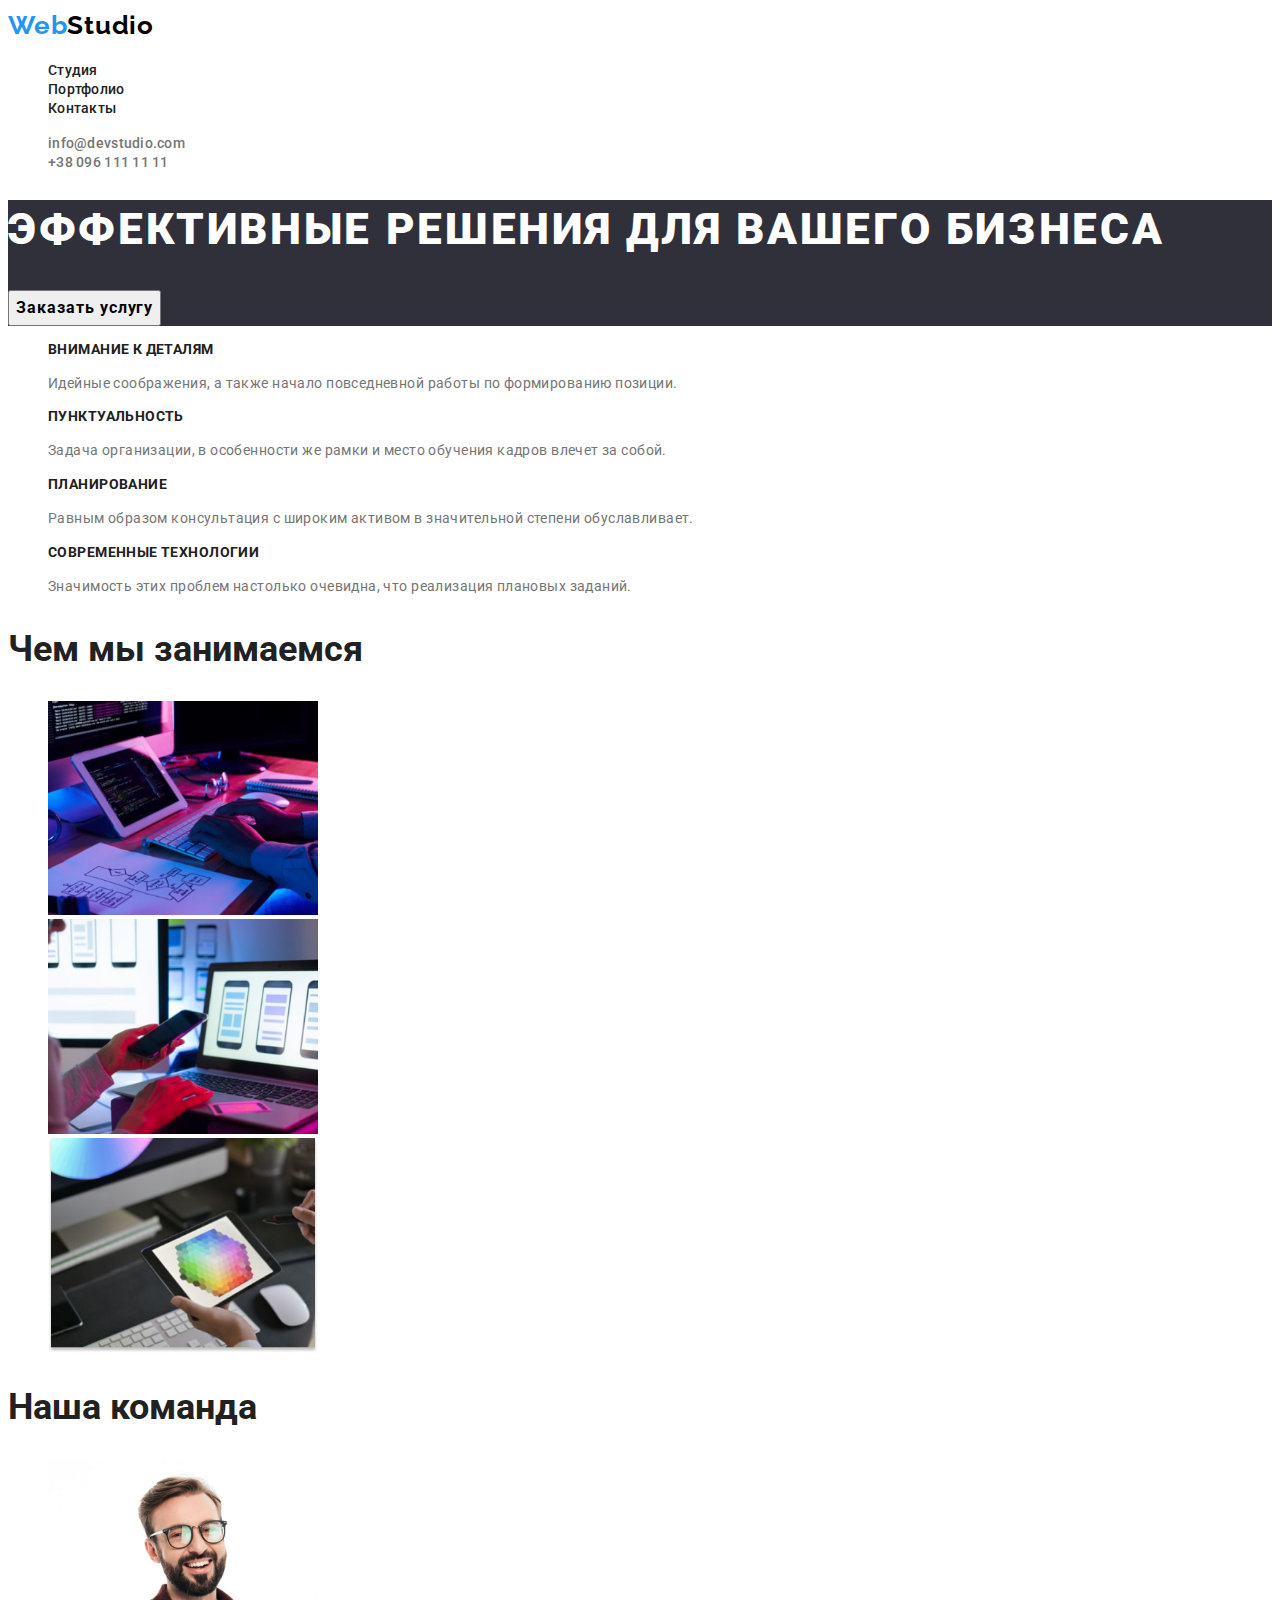
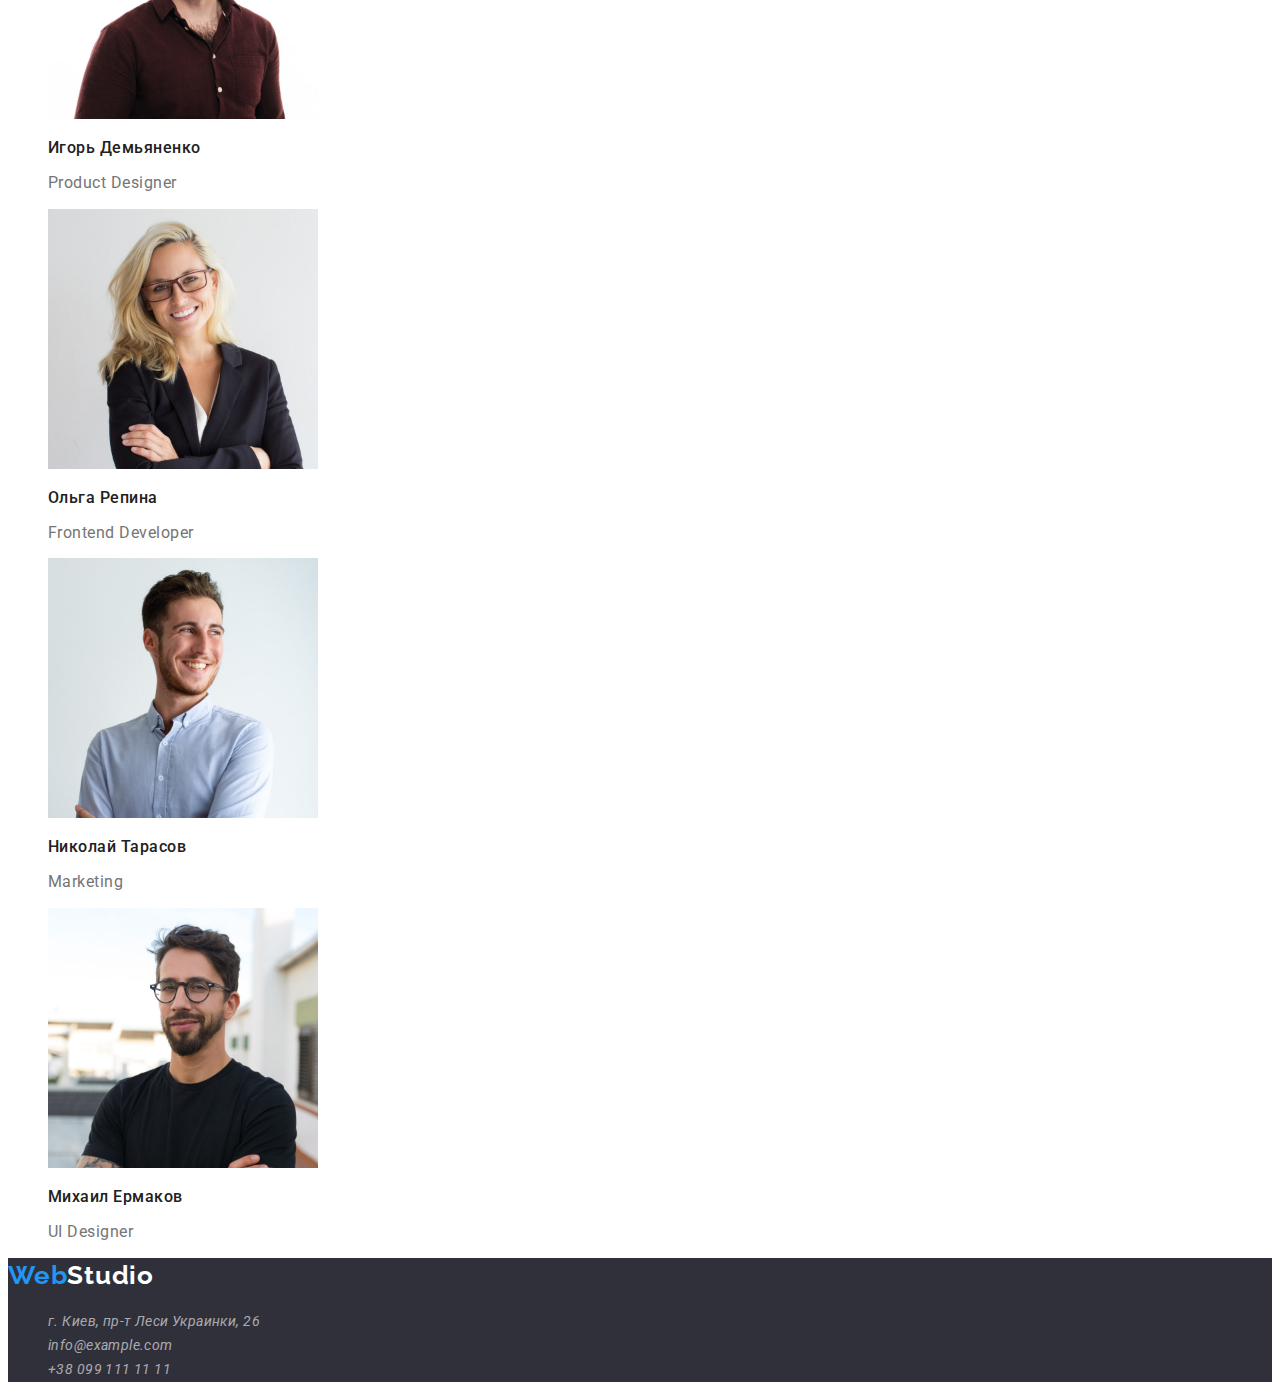
==== index.html @ 096938f2 "new repr" ====
<!DOCTYPE html>
<html lang="ru">
  <head>
    <meta charset="UTF-8" />
    <meta http-equiv="X-UA-Compatible" content="IE=edge" />
    <meta name="viewport" content="width=device-width, initial-scale=1.0" />
    <title lang="en">WebStudio</title>
    <link rel="preconnect" href="https://fonts.googleapis.com" />
    <link rel="preconnect" href="https://fonts.gstatic.com" crossorigin />
    <link
      href="https://fonts.googleapis.com/css2?family=Raleway:wght@700&family=Roboto:wght@400;500;700;900&display=swap"
      rel="stylesheet"
    />
    <link rel="stylesheet" href="./css/styles.css" />
  </head>

  <body>
    <!--Шапка-->
    <header class="header">
      <a href="./index.html" lang="en" class="logo">Web<span class="logo-color">Studio</span></a>
      <nav class="menu">
        <ul class="list">
          <li><a href="./index.html" class="menu-nav">Студия</a></li>
          <li><a href="./portfolio.html" class="menu-nav">Портфолио</a></li>
          <li><a href="./" class="menu-nav">Контакты</a></li>
        </ul>
      </nav>
      <ul>
        <li>
          <a href="mailto:info@devstudio.com" class="contacts">info@devstudio.com</a>
        </li>
        <li><a href="tel:+380961111111" class="contacts">+38 096 111 11 11</a></li>
      </ul>
    </header>
    <main>
      <section class="service">
        <h1 class="service-text">Эффективные решения для вашего бизнеса</h1>
        <button type="button" class="service-btn">Заказать услугу</button>
      </section>
      <!--Особенности-->
      <section>
        <h2 class="feature visually-hidden">Особенности</h2>
        <ul>
          <li>
            <h3 class="feature-title">ВНИМАНИЕ К ДЕТАЛЯМ</h3>
            <p class="feature-text">
              Идейные соображения, а также начало повседневной работы по формированию позиции.
            </p>
          </li>
          <li>
            <h3 class="feature-title">ПУНКТУАЛЬНОСТЬ</h3>
            <p class="feature-text">
              Задача организации, в особенности же рамки и место обучения кадров влечет за собой.
            </p>
          </li>
          <li>
            <h3 class="feature-title">ПЛАНИРОВАНИЕ</h3>
            <p class="feature-text">
              Равным образом консультация с широким активом в значительной степени обуславливает.
            </p>
          </li>
          <li>
            <h3 class="feature-title">СОВРЕМЕННЫЕ ТЕХНОЛОГИИ</h3>
            <p class="feature-text">
              Значимость этих проблем настолько очевидна, что реализация плановых заданий.
            </p>
          </li>
        </ul>
      </section>
      <!--Чем мы занимаемся-->
      <section class="specifcation">
        <h2 class="specifcation-title">Чем мы занимаемся</h2>
        <ul>
          <li><img src="./images/box1.jpg" alt="Розработка ПО" width="270" /></li>
          <li><img src="./images/box2.jpg" alt="Разработка мобильных приложений" width="270" /></li>
          <li><img src="./images/box3.jpg" alt="Веб дизайн" width="270" /></li>
        </ul>
      </section>
      <!--Наша команда-->
      <section class="taam">
        <h2 class="team-title">Наша команда</h2>
        <ul>
          <li>
            <img src="./images/igor.jpg" alt="Игорь Демьяненко" width="270" />
            <h3 class="team-member">Игорь Демьяненко</h3>
            <p lang="en" class="team-text">Product Designer</p>
          </li>

          <li>
            <img src="./images/olya.jpg" alt="Ольга Репина" width="270" />
            <h3 class="team-member">Ольга Репина</h3>
            <p lang="en" class="team-text">Frontend Developer</p>
          </li>

          <li>
            <img src="./images/nikolay.jpg" alt="Николай Тарасов" width="270" />
            <h3 class="team-member">Николай Тарасов</h3>
            <p lang="en" class="team-text">Marketing</p>
          </li>

          <li>
            <img src="./images/michail.jpg" alt="Михаил Ермаков" width="270" />
            <h3 class="team-member">Михаил Ермаков</h3>
            <p lang="en" class="team-text">UI Designer</p>
          </li>
        </ul>
      </section>
    </main>
    <!--ПОДВАЛ-->
    <footer>
      <a href="./index.html" lang="en" class="logo"
        >Web<span class="logo-color-footer">Studio</span></a
      >
      <address>
        <ul>
          <li>
            <a href="https://goo.gl/maps/XwQu5pEPLGbrW69v8" target="_blank" class="location">
              г. Киев, пр-т Леси Украинки, 26</a
            >
          </li>
          <li>
            <a href="mailto:info@example.com" class="contacts-footer">info@example.com</a>
          </li>
          <li>
            <a href="tel:+380991111111" class="contacts-footer">+38 099 111 11 11</a>
          </li>
        </ul>
      </address>
    </footer>
  </body>
</html>
---- css/styles.css ----
:root {
  --paragraph-text-color: #757575;
  --title-text-color: #212121;
  --hove-text-color: #2196f3;
  --main-cover_color: #ffffff;
  --contact-text_color: #757575;
  --contact-footer_color: rgba(255, 255, 255, 0.6);
}

body {
  color: var(--title-text-color);
  background-color: var(--main-cover_color);
  font-family: 'roboto', sans-serif;
}
li {
  list-style-type: none;
}

.visually-hidden {
  position: absolute;
  white-space: nowrap;
  width: 1px;
  height: 1px;
  overflow: hidden;
  border: 0;
  padding: 0;
  clip: rect(0 0 0 0);
  clip-path: inset(50%);
  margin: -1px;
}
/* HEADER */
.logo {
  font-family: 'Raleway', sans-serif;
  font-weight: 700;
  font-size: 26px;
  line-height: 1.38;
  letter-spacing: 0.03em;
  color: var(--hove-text-color);
  text-decoration: none;
}
.logo-color {
  color: #000000;
}

.menu-nav {
  color: var(--title-text-color);

  text-decoration: none;
  font-weight: 500;
  font-size: 14px;
  line-height: 1.14;
  letter-spacing: 0.02em;
}
.menu-nav:hover,
.menu-nav:focus {
  color: var(--hove-text-color);
}

.contacts {
  text-decoration: none;
  font-weight: 500;
  font-size: 14px;
  line-height: 1.14;
  letter-spacing: 0.02em;

  color: var(--contact-text_color);
}
.contacts:hover,
.contacts:focus {
  color: var(--hove-text-color);
}
/* заказ услуг */
.service {
  background-color: #2f303a;
}
.service-text {
  font-weight: 900;
  font-size: 44px;
  line-height: 1.36;
  text-transform: uppercase;
  letter-spacing: 0.06em;
  color: var(--main-cover_color);
}
.service-btn {
  font-family: inherit;
  font-weight: 700;
  font-size: 16px;
  line-height: 1.87;
  letter-spacing: 0.06em;
}

.service-btn:hover,
.service-btn:focus {
  background-color: var(--hove-text-color);
  color: var(--main-cover_color);
}
/* особености*/
.feature-title {
  font-weight: 700;
  font-size: 14px;
  line-height: 1.14;
  letter-spacing: 0.03em;
}
.feature-text {
  font-size: 14px;
  line-height: 1.71;
  letter-spacing: 0.03em;
  color: var(--paragraph-text-color);
}
/* Чем мы занимаемся */

.specifcation-title {
  font-weight: 700;
  font-size: 36px;
  line-height: 1.16;
}
/* наша команда */
.team-title {
  font-weight: 700;
  font-size: 36px;
  line-height: 1.16;
}
.team-member {
  font-weight: 500;
  font-size: 16px;
  line-height: 1.18;
  letter-spacing: 0.03em;
}
.team-text {
  font-size: 16px;
  line-height: 1.18;
  letter-spacing: 0.03em;
  color: var(--paragraph-text-color);
}
/* Портфолио */

/* Кнопки */

.portfolio-btn {
  font-family: inherit;
  cursor: pointer;
  font-weight: 500;
  font-size: 16px;
  line-height: 1.6;
  letter-spacing: 0.03em;
}
.portfolio-btn:hover,
.portfolio-btn:focus {
  background-color: var(--hove-text-color);
  color: var(--main-cover_color);
}

/* Портфолио */

.portfolio-title {
  font-weight: 700;
  font-size: 18px;
  line-height: 2;
}
.portfolio-text {
  font-size: 16px;
  line-height: 1.87;
  color: var(--paragraph-text-color);
}

/* Footer */

footer {
  background-color: #2f303a;
}
.logo-color-footer {
  color: #ffffff;
}
.location {
  font-style: inherit;
  font-size: 14px;
  line-height: 1.71;
  letter-spacing: 0.03em;
  color: var(--contact-footer_color);
  text-decoration: none;
}
.location:hover,
.location:focus {
  color: var(--main-cover_color);
}

.contacts-footer {
  font-style: inherit;
  font-size: 14px;
  line-height: 1.71;
  letter-spacing: 0.03em;
  color: var(--contact-footer_color);
  text-decoration: none;
}
.contacts-footer:hover,
.contacts-footer:focus {
  color: var(--main-cover_color);
}
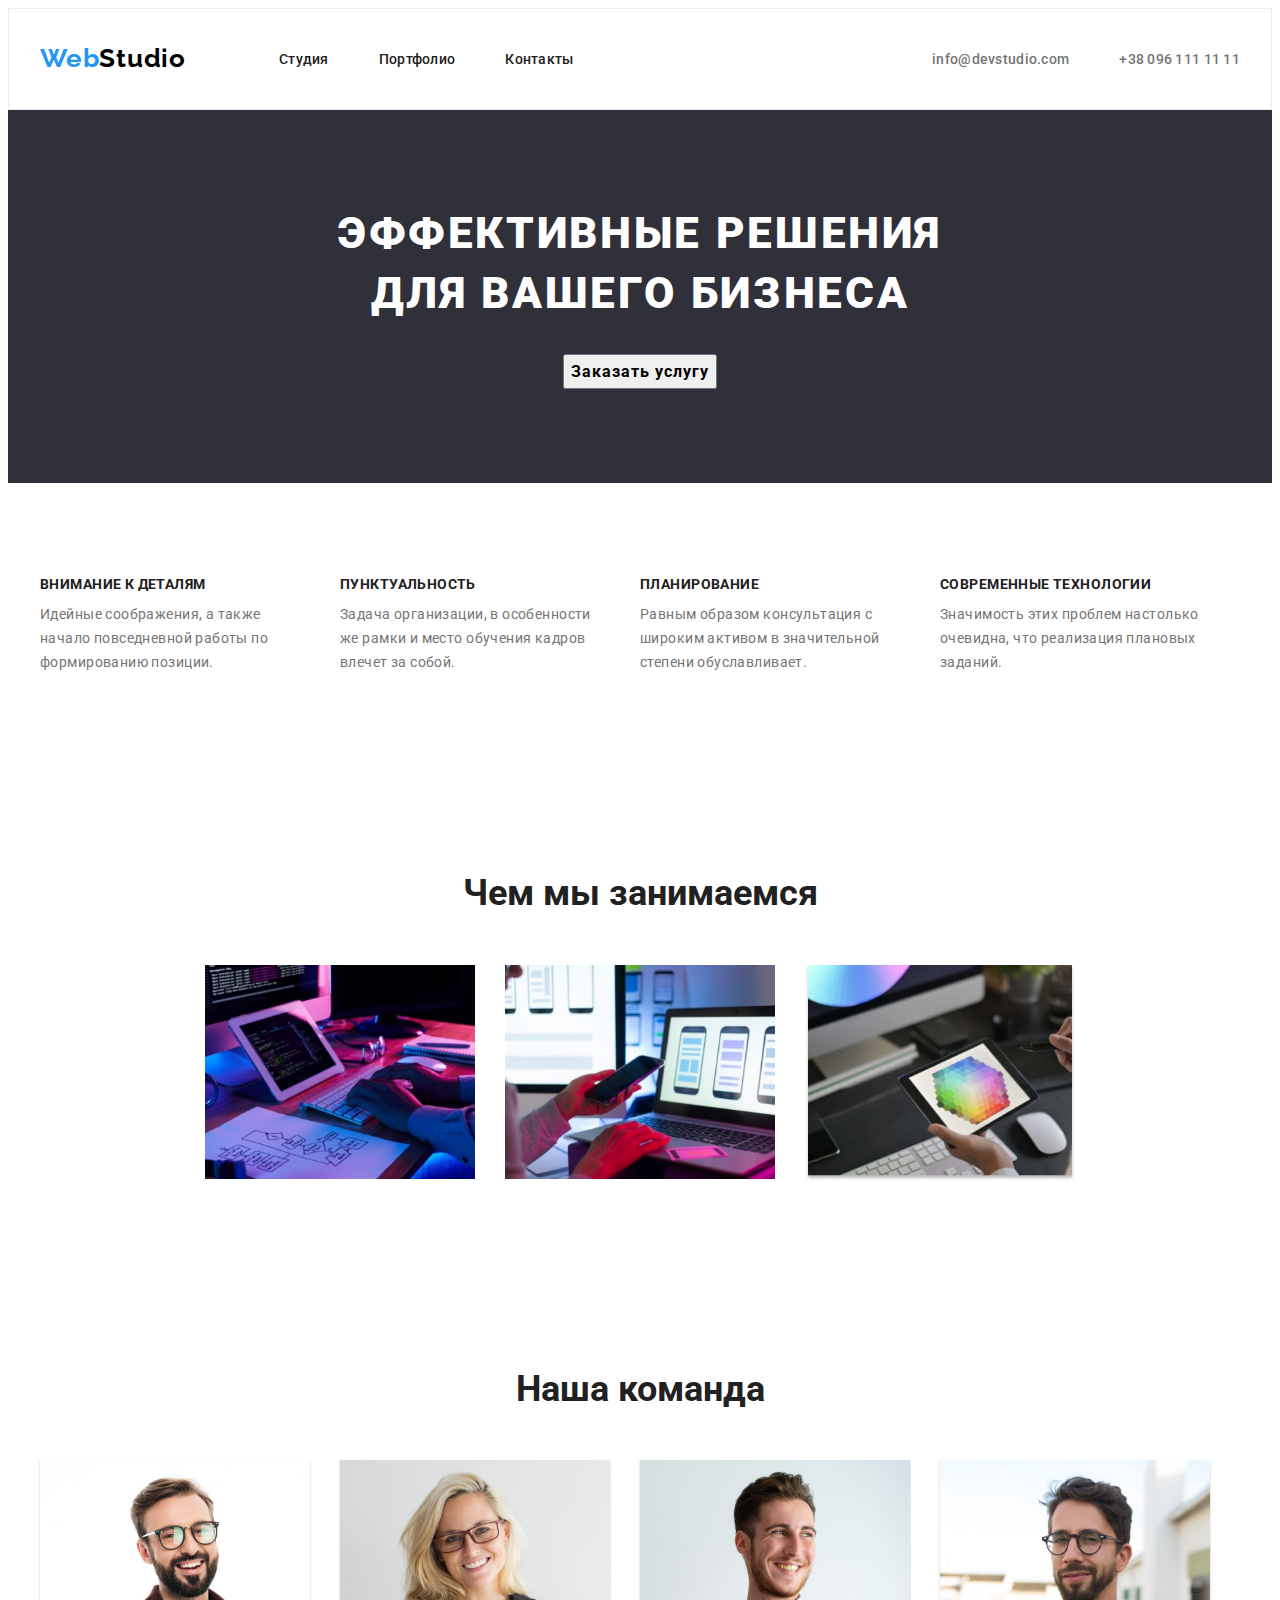
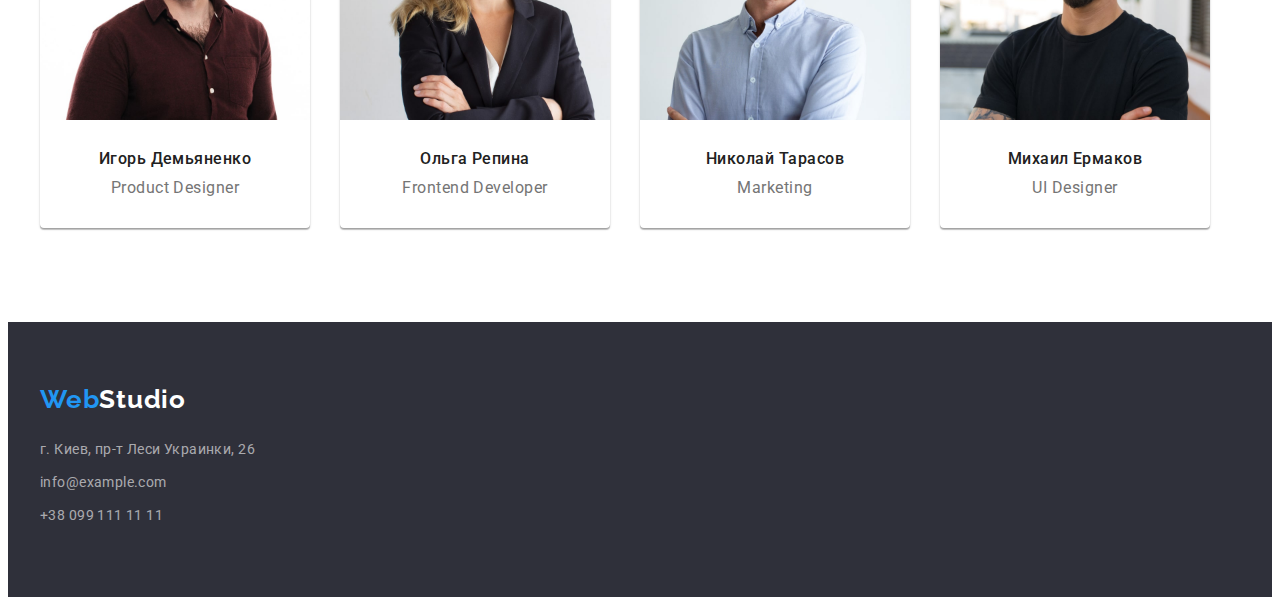
==== commit afb29afd: "hw3" ====
--- a/index.html
+++ b/index.html
@@ -11,121 +11,160 @@
       href="https://fonts.googleapis.com/css2?family=Raleway:wght@700&family=Roboto:wght@400;500;700;900&display=swap"
       rel="stylesheet"
     />
+    <link
+      rel="stylesheet"
+      href="https://minhaskamal.github.io/DownGit/#/home?url=https://github.com/sindresorhus/modern-normalize/blob/main/modern-normalize.css"
+    />
     <link rel="stylesheet" href="./css/styles.css" />
   </head>
 
   <body>
     <!--Шапка-->
     <header class="header">
-      <a href="./index.html" lang="en" class="logo">Web<span class="logo-color">Studio</span></a>
-      <nav class="menu">
-        <ul class="list">
-          <li><a href="./index.html" class="menu-nav">Студия</a></li>
-          <li><a href="./portfolio.html" class="menu-nav">Портфолио</a></li>
-          <li><a href="./" class="menu-nav">Контакты</a></li>
+      <div class="conteiner menu">
+        <nav class="menu">
+          <a href="./index.html" lang="en" class="logo"
+            >Web<span class="logo-color">Studio</span></a
+          >
+          <ul class="menu-list">
+            <li class="menu-item"><a href="./index.html" class="menu-nav">Студия</a></li>
+            <li class="menu-item">
+              <a href="./portfolio.html" class="menu-nav">Портфолио</a>
+            </li>
+            <li class="menu-item"><a href="./" class="menu-nav">Контакты</a></li>
+          </ul>
+        </nav>
+        <ul class="contacts-list">
+          <li class="contacts-item">
+            <a href="mailto:info@devstudio.com" class="contacts">info@devstudio.com</a>
+          </li>
+          <li class="contacts-item">
+            <a href="tel:+380961111111" class="contacts">+38 096 111 11 11</a>
+          </li>
         </ul>
-      </nav>
-      <ul>
-        <li>
-          <a href="mailto:info@devstudio.com" class="contacts">info@devstudio.com</a>
-        </li>
-        <li><a href="tel:+380961111111" class="contacts">+38 096 111 11 11</a></li>
-      </ul>
+      </div>
     </header>
     <main>
-      <section class="service">
-        <h1 class="service-text">Эффективные решения для вашего бизнеса</h1>
-        <button type="button" class="service-btn">Заказать услугу</button>
+      <section class="section service">
+        <div class="conteiner service-controls">
+          <h1 class="service-text">
+            Эффективные решения
+            <br />для вашего бизнеса
+          </h1>
+          <button type="button" class="service-btn">Заказать услугу</button>
+        </div>
       </section>
       <!--Особенности-->
-      <section>
-        <h2 class="feature visually-hidden">Особенности</h2>
-        <ul>
-          <li>
-            <h3 class="feature-title">ВНИМАНИЕ К ДЕТАЛЯМ</h3>
-            <p class="feature-text">
-              Идейные соображения, а также начало повседневной работы по формированию позиции.
-            </p>
-          </li>
-          <li>
-            <h3 class="feature-title">ПУНКТУАЛЬНОСТЬ</h3>
-            <p class="feature-text">
-              Задача организации, в особенности же рамки и место обучения кадров влечет за собой.
-            </p>
-          </li>
-          <li>
-            <h3 class="feature-title">ПЛАНИРОВАНИЕ</h3>
-            <p class="feature-text">
-              Равным образом консультация с широким активом в значительной степени обуславливает.
-            </p>
-          </li>
-          <li>
-            <h3 class="feature-title">СОВРЕМЕННЫЕ ТЕХНОЛОГИИ</h3>
-            <p class="feature-text">
-              Значимость этих проблем настолько очевидна, что реализация плановых заданий.
-            </p>
-          </li>
-        </ul>
+      <section class="section">
+        <div class="conteiner">
+          <h2 class="visually-hidden">Особенности</h2>
+          <ul class="feature-list">
+            <li class="feature-item">
+              <h3 class="feature-title">ВНИМАНИЕ К ДЕТАЛЯМ</h3>
+              <p class="feature-text">
+                Идейные соображения, а также начало повседневной работы по формированию позиции.
+              </p>
+            </li>
+            <li class="feature-item">
+              <h3 class="feature-title">ПУНКТУАЛЬНОСТЬ</h3>
+              <p class="feature-text">
+                Задача организации, в особенности же рамки и место обучения кадров влечет за собой.
+              </p>
+            </li>
+            <li class="feature-item">
+              <h3 class="feature-title">ПЛАНИРОВАНИЕ</h3>
+              <p class="feature-text">
+                Равным образом консультация с широким активом в значительной степени обуславливает.
+              </p>
+            </li>
+            <li class="feature-item">
+              <h3 class="feature-title">СОВРЕМЕННЫЕ ТЕХНОЛОГИИ</h3>
+              <p class="feature-text">
+                Значимость этих проблем настолько очевидна, что реализация плановых заданий.
+              </p>
+            </li>
+          </ul>
+        </div>
       </section>
       <!--Чем мы занимаемся-->
-      <section class="specifcation">
-        <h2 class="specifcation-title">Чем мы занимаемся</h2>
-        <ul>
-          <li><img src="./images/box1.jpg" alt="Розработка ПО" width="270" /></li>
-          <li><img src="./images/box2.jpg" alt="Разработка мобильных приложений" width="270" /></li>
-          <li><img src="./images/box3.jpg" alt="Веб дизайн" width="270" /></li>
-        </ul>
+      <section class="section">
+        <div class="conteiner">
+          <h2 class="specifcation-title">Чем мы занимаемся</h2>
+          <ul class="specifcation-list">
+            <li class="specifcation-item">
+              <img src="./images/box1.jpg" alt="Розработка ПО" width="270" />
+            </li>
+            <li class="specifcation-item">
+              <img src="./images/box2.jpg" alt="Разработка мобильных приложений" width="270" />
+            </li>
+            <li class="specifcation-item">
+              <img src="./images/box3.jpg" alt="Веб дизайн" width="270" />
+            </li>
+          </ul>
+        </div>
       </section>
       <!--Наша команда-->
-      <section class="taam">
-        <h2 class="team-title">Наша команда</h2>
-        <ul>
-          <li>
-            <img src="./images/igor.jpg" alt="Игорь Демьяненко" width="270" />
-            <h3 class="team-member">Игорь Демьяненко</h3>
-            <p lang="en" class="team-text">Product Designer</p>
-          </li>
+      <section class="section">
+        <div class="conteiner">
+          <h2 class="team-title">Наша команда</h2>
+          <ul class="taam-list">
+            <li class="team-item">
+              <img src="./images/igor.jpg" alt="Игорь Демьяненко" width="270" />
+              <div class="team-name-padding">
+                <h3 class="team-member">Игорь Демьяненко</h3>
+                <p lang="en" class="team-text">Product Designer</p>
+              </div>
+            </li>
 
-          <li>
-            <img src="./images/olya.jpg" alt="Ольга Репина" width="270" />
-            <h3 class="team-member">Ольга Репина</h3>
-            <p lang="en" class="team-text">Frontend Developer</p>
-          </li>
+            <li class="team-item">
+              <img src="./images/olya.jpg" alt="Ольга Репина" width="270" />
+              <div class="team-name-padding">
+                <h3 class="team-member">Ольга Репина</h3>
+                <p lang="en" class="team-text">Frontend Developer</p>
+              </div>
+            </li>
 
-          <li>
-            <img src="./images/nikolay.jpg" alt="Николай Тарасов" width="270" />
-            <h3 class="team-member">Николай Тарасов</h3>
-            <p lang="en" class="team-text">Marketing</p>
-          </li>
+            <li class="team-item">
+              <img src="./images/nikolay.jpg" alt="Николай Тарасов" width="270" />
+              <div class="team-name-padding">
+                <h3 class="team-member">Николай Тарасов</h3>
+                <p lang="en" class="team-text">Marketing</p>
+              </div>
+            </li>
 
-          <li>
-            <img src="./images/michail.jpg" alt="Михаил Ермаков" width="270" />
-            <h3 class="team-member">Михаил Ермаков</h3>
-            <p lang="en" class="team-text">UI Designer</p>
-          </li>
-        </ul>
+            <li class="team-item">
+              <img src="./images/michail.jpg" alt="Михаил Ермаков" width="270" />
+              <div class="team-name-padding">
+                <h3 class="team-member">Михаил Ермаков</h3>
+                <p lang="en" class="team-text">UI Designer</p>
+              </div>
+            </li>
+          </ul>
+        </div>
       </section>
     </main>
     <!--ПОДВАЛ-->
-    <footer>
-      <a href="./index.html" lang="en" class="logo"
-        >Web<span class="logo-color-footer">Studio</span></a
-      >
-      <address>
-        <ul>
-          <li>
-            <a href="https://goo.gl/maps/XwQu5pEPLGbrW69v8" target="_blank" class="location">
-              г. Киев, пр-т Леси Украинки, 26</a
-            >
-          </li>
-          <li>
-            <a href="mailto:info@example.com" class="contacts-footer">info@example.com</a>
-          </li>
-          <li>
-            <a href="tel:+380991111111" class="contacts-footer">+38 099 111 11 11</a>
-          </li>
-        </ul>
-      </address>
+    <footer class="footer">
+      <div class="conteiner">
+        <a href="./index.html" lang="en" class="logo"
+          >Web<span class="logo-color-footer">Studio</span></a
+        >
+        <address class="address">
+          <ul class="address-list">
+            <li class="address-item">
+              <a href="https://goo.gl/maps/XwQu5pEPLGbrW69v8" target="_blank" class="location">
+                г. Киев, пр-т Леси Украинки, 26</a
+              >
+            </li>
+            <li class="address-item">
+              <a href="mailto:info@example.com" class="contacts-footer">info@example.com</a>
+            </li>
+            <li class="address-item">
+              <a href="tel:+380991111111" class="contacts-footer">+38 099 111 11 11</a>
+            </li>
+          </ul>
+        </address>
+      </div>
     </footer>
   </body>
 </html>
--- a/css/styles.css
+++ b/css/styles.css
@@ -12,10 +12,38 @@
   background-color: var(--main-cover_color);
   font-family: 'roboto', sans-serif;
 }
+h1,
+h2,
+h3,
+h4,
+h5,
+h6,
+p {
+  margin: 0;
+}
+
+ul {
+  margin: 0;
+  padding: 0;
+}
+
 li {
   list-style-type: none;
 }
-
+img {
+  display: block;
+
+  max-width: 100%;
+  height: auto;
+}
+.conteiner {
+  width: 1200px;
+  padding-left: 15px;
+  padding-right: 15px;
+
+  margin-left: auto;
+  margin-right: auto;
+}
 .visually-hidden {
   position: absolute;
   white-space: nowrap;
@@ -41,6 +69,28 @@
 .logo-color {
   color: #000000;
 }
+.header {
+  padding-top: 32px;
+  padding-bottom: 32px;
+  border: 1px solid #ececec;
+}
+.section {
+  padding-top: 94px;
+  padding-bottom: 94px;
+}
+.menu {
+  display: flex;
+  align-items: center;
+}
+
+.menu-list {
+  display: flex;
+  margin-left: 93px;
+}
+
+.menu-item:not(:last-child) {
+  margin-right: 50px;
+}
 
 .menu-nav {
   color: var(--title-text-color);
@@ -56,6 +106,13 @@
   color: var(--hove-text-color);
 }
 
+.contacts-list {
+  display: flex;
+  margin-left: auto;
+}
+.contacts-item + .contacts-item {
+  margin-left: 50px;
+}
 .contacts {
   text-decoration: none;
   font-weight: 500;
@@ -71,12 +128,20 @@
 }
 /* заказ услуг */
 .service {
-  background-color: #2f303a;
-}
+  background: #2f303a;
+}
+.service-controls {
+  text-align: center;
+}
+
 .service-text {
+  margin-bottom: 30px;
+
   font-weight: 900;
   font-size: 44px;
   line-height: 1.36;
+  text-align: center;
+
   text-transform: uppercase;
   letter-spacing: 0.06em;
   color: var(--main-cover_color);
@@ -95,13 +160,29 @@
   color: var(--main-cover_color);
 }
 /* особености*/
+
+.feature-list {
+  display: flex;
+}
+
+.feature-item + .feature-item {
+  margin-left: 30px;
+}
+
+.feature-item {
+  width: 270px;
+}
 .feature-title {
+  margin-bottom: 10px;
+
   font-weight: 700;
   font-size: 14px;
   line-height: 1.14;
   letter-spacing: 0.03em;
 }
 .feature-text {
+  margin-bottom: 10px;
+
   font-size: 14px;
   line-height: 1.71;
   letter-spacing: 0.03em;
@@ -110,23 +191,54 @@
 /* Чем мы занимаемся */
 
 .specifcation-title {
+  margin-bottom: 50px;
+  text-align: center;
   font-weight: 700;
   font-size: 36px;
   line-height: 1.16;
 }
+.specifcation-list {
+  display: flex;
+  justify-content: center;
+}
+.specifcation-item + .specifcation-item {
+  margin-left: 30px;
+}
 /* наша команда */
+
+.team-name-padding {
+  padding-top: 30px;
+  padding-bottom: 30px;
+}
 .team-title {
+  margin-bottom: 50px;
+
+  text-align: center;
   font-weight: 700;
   font-size: 36px;
   line-height: 1.16;
 }
+.taam-list {
+  display: flex;
+}
+.team-item {
+  box-shadow: 0px 1px 3px rgba(0, 0, 0, 0.12), 0px 1px 1px rgba(0, 0, 0, 0.14),
+    0px 2px 1px rgba(0, 0, 0, 0.2);
+  border-radius: 0px 0px 4px 4px;
+}
+.team-item + .team-item {
+  margin-left: 30px;
+}
 .team-member {
+  margin-bottom: 10px;
+  text-align: center;
   font-weight: 500;
   font-size: 16px;
   line-height: 1.18;
   letter-spacing: 0.03em;
 }
 .team-text {
+  text-align: center;
   font-size: 16px;
   line-height: 1.18;
   letter-spacing: 0.03em;
@@ -135,7 +247,14 @@
 /* Портфолио */
 
 /* Кнопки */
-
+.portfolio-list {
+  display: flex;
+  justify-content: center;
+}
+.portolio-item + .portolio-item {
+  margin-left: 8px;
+  margin-bottom: 50px;
+}
 .portfolio-btn {
   font-family: inherit;
   cursor: pointer;
@@ -150,9 +269,14 @@
   color: var(--main-cover_color);
 }
 
-/* Портфолио */
+/* галерея портфлио */
+.portfollio-name-padding {
+  padding-top: 20px;
+  padding-bottom: 20px;
+}
 
 .portfolio-title {
+  margin-bottom: 4px;
   font-weight: 700;
   font-size: 18px;
   line-height: 2;
@@ -163,16 +287,38 @@
   color: var(--paragraph-text-color);
 }
 
+.gallery {
+  display: flex;
+  flex-wrap: wrap;
+}
+.gallery-list {
+  width: 370px;
+  border: 1px solid #eeeeee;
+}
+.gallery-list + .gallery-list {
+  margin-left: 30px;
+  margin-bottom: 30px;
+}
+
 /* Footer */
 
-footer {
+.address {
+  font-style: inherit;
+}
+.address-list {
+}
+.footer {
+  padding-top: 60px;
+  padding-bottom: 60px;
   background-color: #2f303a;
 }
 .logo-color-footer {
   color: #ffffff;
 }
 .location {
-  font-style: inherit;
+  display: block;
+  margin-top: 20px;
+  margin-bottom: 9px;
   font-size: 14px;
   line-height: 1.71;
   letter-spacing: 0.03em;
@@ -185,7 +331,8 @@
 }
 
 .contacts-footer {
-  font-style: inherit;
+  display: block;
+  margin-bottom: 9px;
   font-size: 14px;
   line-height: 1.71;
   letter-spacing: 0.03em;
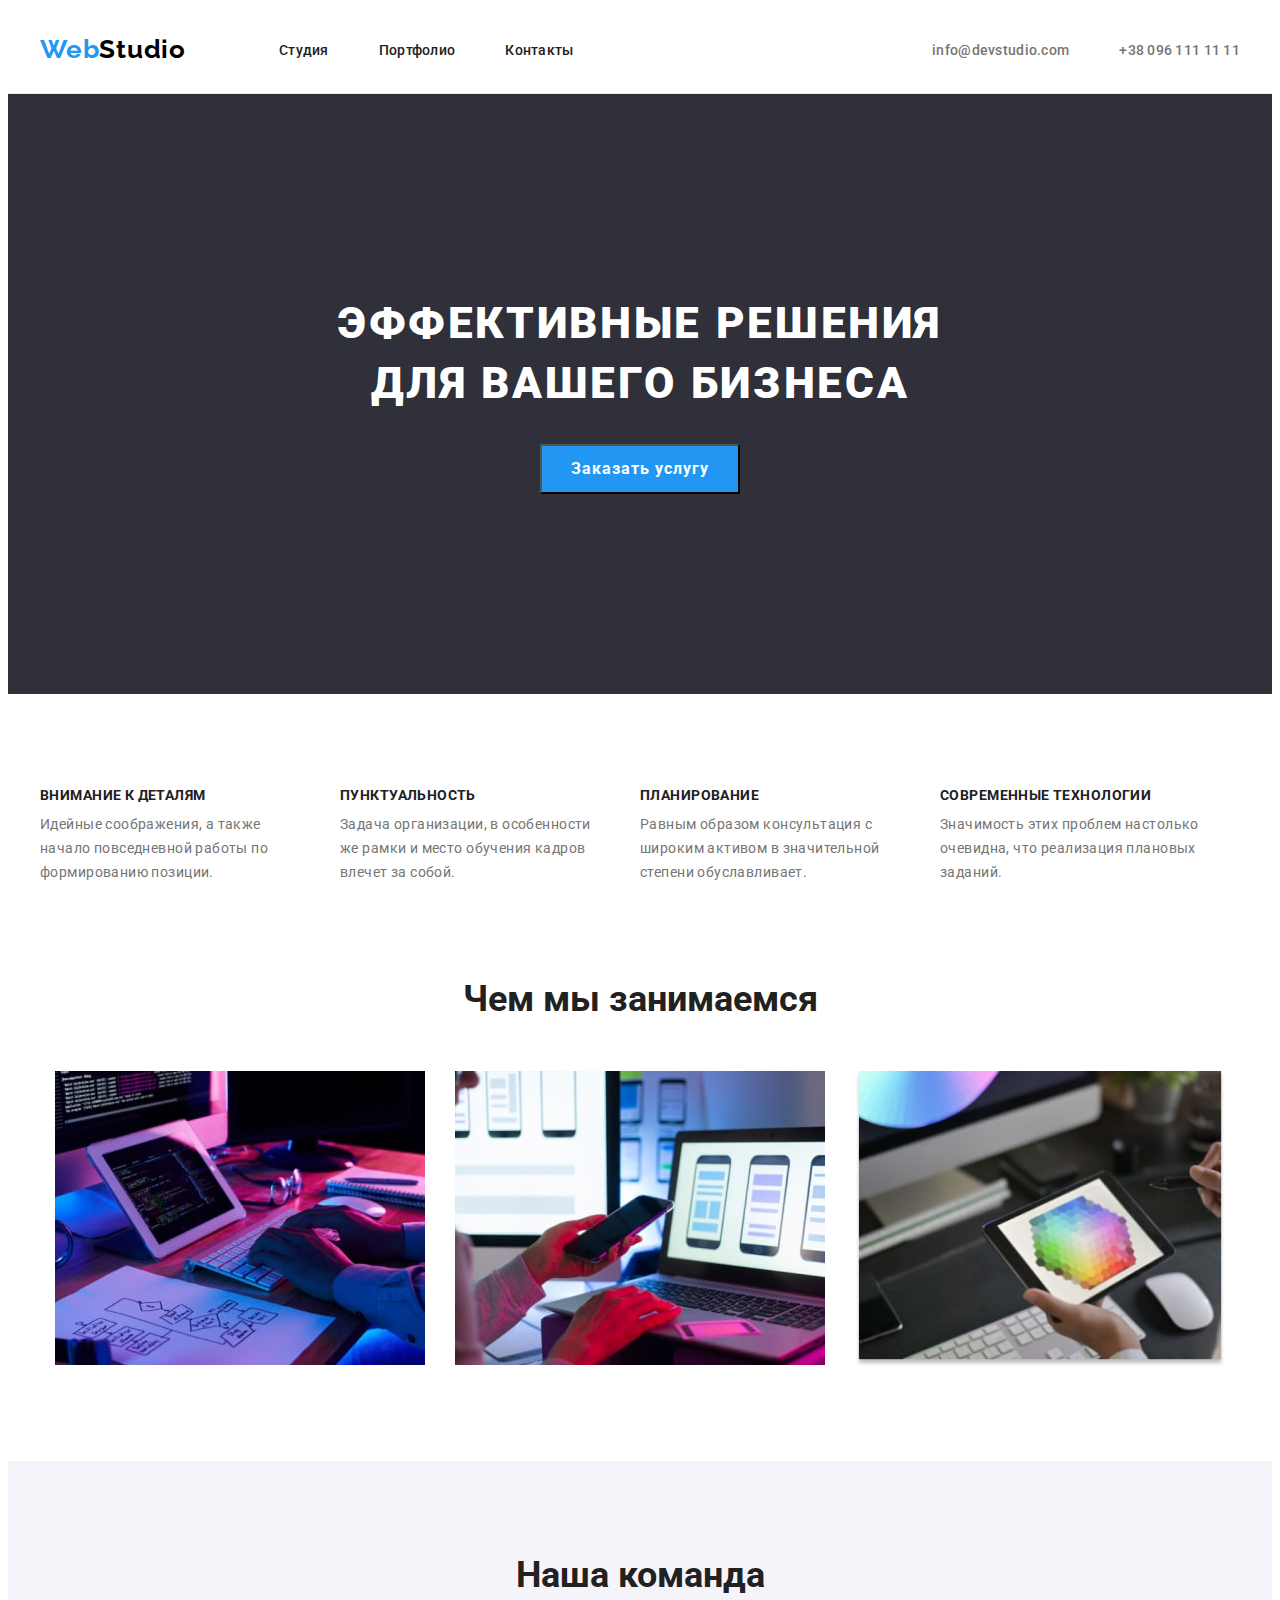
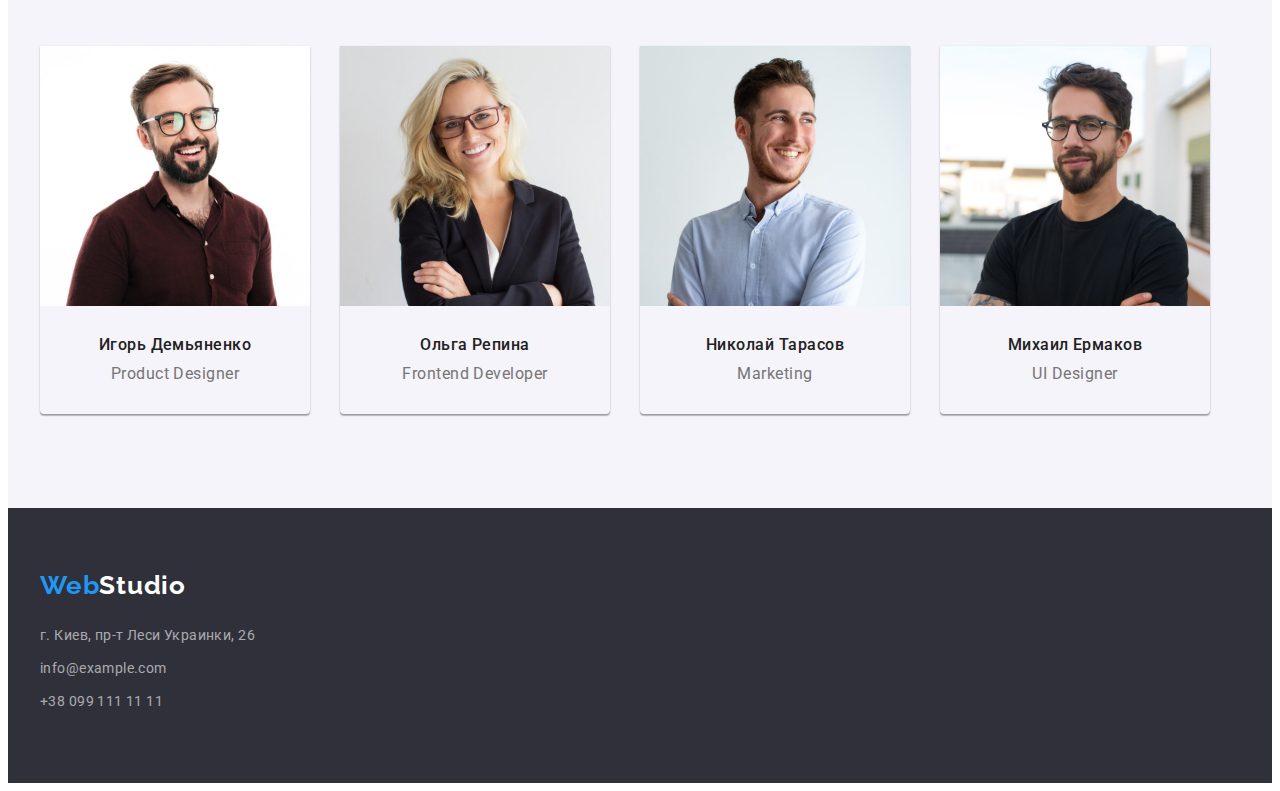
==== commit 9687e57c: "correction" ====
--- a/index.html
+++ b/index.html
@@ -13,7 +13,10 @@
     />
     <link
       rel="stylesheet"
-      href="https://minhaskamal.github.io/DownGit/#/home?url=https://github.com/sindresorhus/modern-normalize/blob/main/modern-normalize.css"
+      href="https://cdnjs.cloudflare.com/ajax/libs/modern-normalize/1.1.0/modern-normalize.min.css"
+      integrity="sha512-wpPYUAdjBVSE4KJnH1VR1HeZfpl1ub8YT/NKx4PuQ5NmX2tKuGu6U/JRp5y+Y8XG2tV+wKQpNHVUX03MfMFn9Q=="
+      crossorigin="anonymous"
+      referrerpolicy="no-referrer"
     />
     <link rel="stylesheet" href="./css/styles.css" />
   </head>
@@ -22,10 +25,8 @@
     <!--Шапка-->
     <header class="header">
       <div class="conteiner menu">
-        <nav class="menu">
-          <a href="./index.html" lang="en" class="logo"
-            >Web<span class="logo-color">Studio</span></a
-          >
+        <a href="./index.html" lang="en" class="logo">Web<span class="logo-color">Studio</span></a>
+        <nav class="">
           <ul class="menu-list">
             <li class="menu-item"><a href="./index.html" class="menu-nav">Студия</a></li>
             <li class="menu-item">
@@ -45,8 +46,8 @@
       </div>
     </header>
     <main>
-      <section class="section service">
-        <div class="conteiner service-controls">
+      <section class="service">
+        <div class="conteiner">
           <h1 class="service-text">
             Эффективные решения
             <br />для вашего бизнеса
@@ -87,24 +88,24 @@
         </div>
       </section>
       <!--Чем мы занимаемся-->
-      <section class="section">
+      <section class="section work-section">
         <div class="conteiner">
           <h2 class="specifcation-title">Чем мы занимаемся</h2>
           <ul class="specifcation-list">
             <li class="specifcation-item">
-              <img src="./images/box1.jpg" alt="Розработка ПО" width="270" />
+              <img src="./images/box1.jpg" alt="Розработка ПО" width="370" />
             </li>
             <li class="specifcation-item">
-              <img src="./images/box2.jpg" alt="Разработка мобильных приложений" width="270" />
+              <img src="./images/box2.jpg" alt="Разработка мобильных приложений" width="370" />
             </li>
             <li class="specifcation-item">
-              <img src="./images/box3.jpg" alt="Веб дизайн" width="270" />
+              <img src="./images/box3.jpg" alt="Веб дизайн" width="370" />
             </li>
           </ul>
         </div>
       </section>
       <!--Наша команда-->
-      <section class="section">
+      <section class="section team">
         <div class="conteiner">
           <h2 class="team-title">Наша команда</h2>
           <ul class="taam-list">
--- a/css/styles.css
+++ b/css/styles.css
@@ -5,6 +5,7 @@
   --main-cover_color: #ffffff;
   --contact-text_color: #757575;
   --contact-footer_color: rgba(255, 255, 255, 0.6);
+  --btn-bg-color: #f5f4fa;
 }
 
 body {
@@ -32,9 +33,6 @@
 }
 img {
   display: block;
-
-  max-width: 100%;
-  height: auto;
 }
 .conteiner {
   width: 1200px;
@@ -65,14 +63,15 @@
   letter-spacing: 0.03em;
   color: var(--hove-text-color);
   text-decoration: none;
+  margin-right: 93px;
 }
 .logo-color {
   color: #000000;
 }
 .header {
-  padding-top: 32px;
-  padding-bottom: 32px;
-  border: 1px solid #ececec;
+  padding-top: 24px;
+  padding-bottom: 25px;
+  border-bottom: 1px solid #ececec;
 }
 .section {
   padding-top: 94px;
@@ -85,7 +84,6 @@
 
 .menu-list {
   display: flex;
-  margin-left: 93px;
 }
 
 .menu-item:not(:last-child) {
@@ -128,10 +126,10 @@
 }
 /* заказ услуг */
 .service {
+  text-align: center;
   background: #2f303a;
-}
-.service-controls {
-  text-align: center;
+  padding-top: 200px;
+  padding-bottom: 200px;
 }
 
 .service-text {
@@ -147,6 +145,11 @@
   color: var(--main-cover_color);
 }
 .service-btn {
+  width: 200px;
+  height: 50px;
+  cursor: pointer;
+  color: var(--main-cover_color);
+  background-color: var(--hove-text-color);
   font-family: inherit;
   font-weight: 700;
   font-size: 16px;
@@ -156,8 +159,8 @@
 
 .service-btn:hover,
 .service-btn:focus {
-  background-color: var(--hove-text-color);
-  color: var(--main-cover_color);
+  color: var(--main-cover_color);
+  background-color: #188ce8;
 }
 /* особености*/
 
@@ -181,8 +184,6 @@
   letter-spacing: 0.03em;
 }
 .feature-text {
-  margin-bottom: 10px;
-
   font-size: 14px;
   line-height: 1.71;
   letter-spacing: 0.03em;
@@ -190,6 +191,9 @@
 }
 /* Чем мы занимаемся */
 
+.work-section {
+  padding-top: 0;
+}
 .specifcation-title {
   margin-bottom: 50px;
   text-align: center;
@@ -205,7 +209,9 @@
   margin-left: 30px;
 }
 /* наша команда */
-
+.team {
+  background-color: #f5f4fa;
+}
 .team-name-padding {
   padding-top: 30px;
   padding-bottom: 30px;
@@ -250,12 +256,21 @@
 .portfolio-list {
   display: flex;
   justify-content: center;
+
+  margin-bottom: 50px;
 }
 .portolio-item + .portolio-item {
   margin-left: 8px;
-  margin-bottom: 50px;
 }
 .portfolio-btn {
+  background-color: var(--btn-bg-color);
+  padding-top: 6px;
+  padding-bottom: 6px;
+  padding-right: 22px;
+  padding-left: 22px;
+  border: transparent;
+  border-radius: 6px;
+
   font-family: inherit;
   cursor: pointer;
   font-weight: 500;
@@ -273,6 +288,8 @@
 .portfollio-name-padding {
   padding-top: 20px;
   padding-bottom: 20px;
+  padding-right: 24px;
+  padding-left: 24px;
 }
 
 .portfolio-title {
@@ -292,20 +309,25 @@
   flex-wrap: wrap;
 }
 .gallery-list {
-  width: 370px;
-  border: 1px solid #eeeeee;
-}
-.gallery-list + .gallery-list {
-  margin-left: 30px;
+  margin-right: 30px;
   margin-bottom: 30px;
+}
+.gallery-list:nth-child(3n) {
+  margin-right: 0;
+}
+
+.gallery-list:nth-last-child(-n + 3) {
+  margin-bottom: 0;
 }
 
 /* Footer */
 
 .address {
   font-style: inherit;
-}
-.address-list {
+  margin-top: 20px;
+}
+.address-item {
+  margin-bottom: 9px;
 }
 .footer {
   padding-top: 60px;
@@ -317,8 +339,7 @@
 }
 .location {
   display: block;
-  margin-top: 20px;
-  margin-bottom: 9px;
+
   font-size: 14px;
   line-height: 1.71;
   letter-spacing: 0.03em;
@@ -332,7 +353,7 @@
 
 .contacts-footer {
   display: block;
-  margin-bottom: 9px;
+
   font-size: 14px;
   line-height: 1.71;
   letter-spacing: 0.03em;
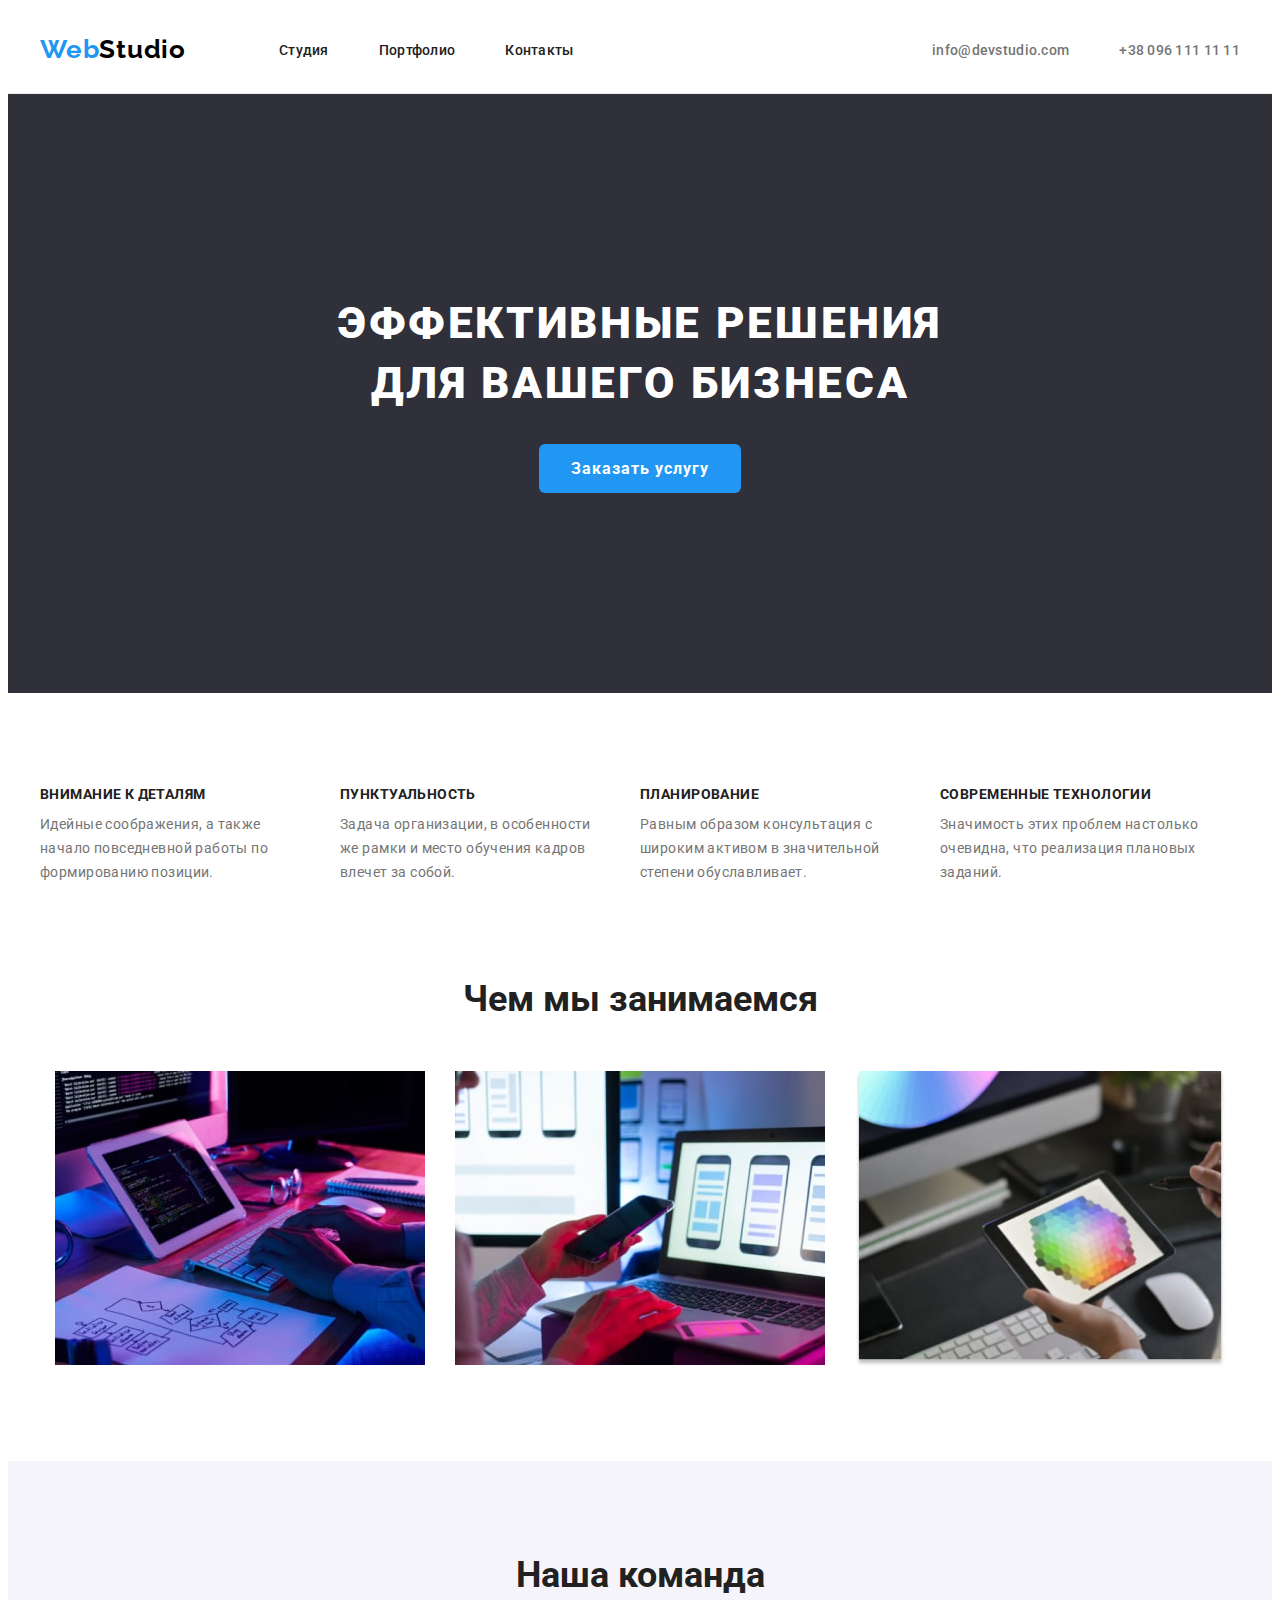
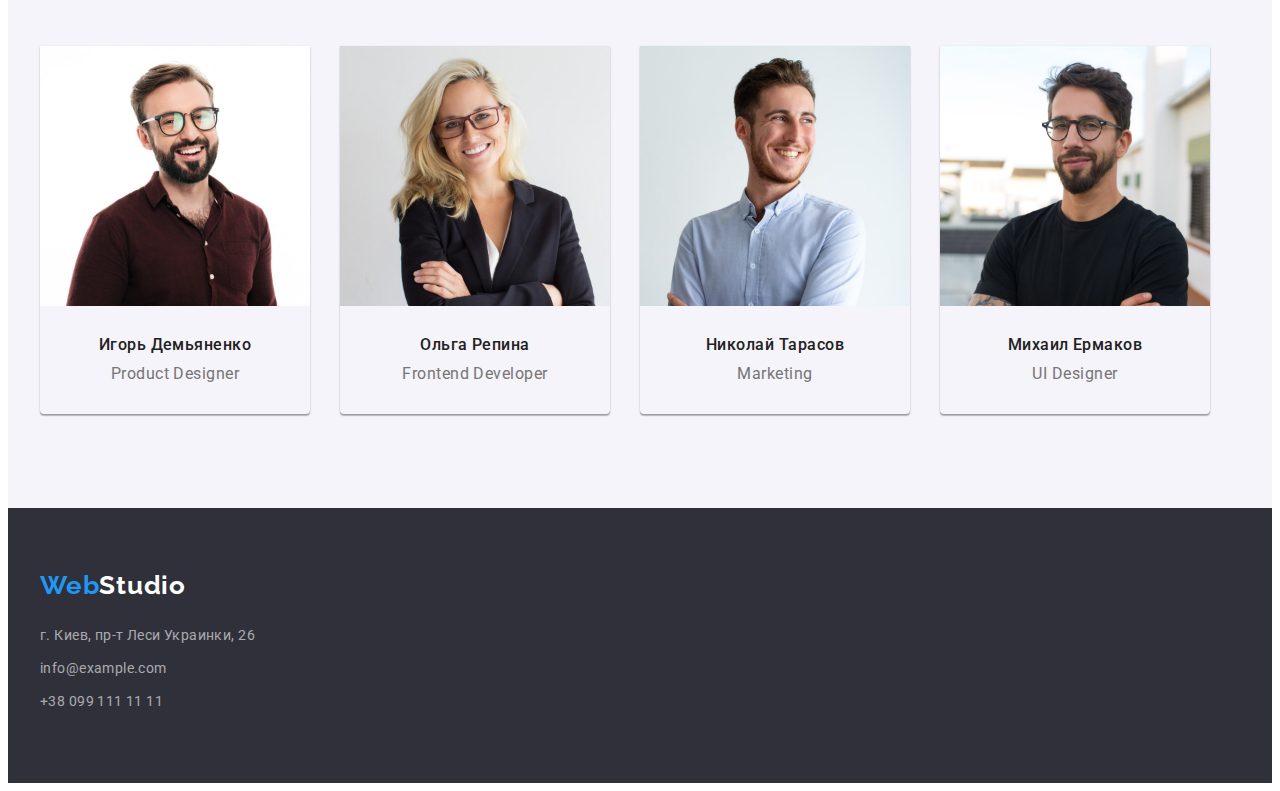
==== commit 994694f1: "." ====
--- a/index.html
+++ b/index.html
@@ -23,6 +23,7 @@
 
   <body>
     <!--Шапка-->
+
     <header class="header">
       <div class="conteiner menu">
         <a href="./index.html" lang="en" class="logo">Web<span class="logo-color">Studio</span></a>
--- a/css/styles.css
+++ b/css/styles.css
@@ -145,8 +145,13 @@
   color: var(--main-cover_color);
 }
 .service-btn {
-  width: 200px;
-  height: 50px;
+  padding-top: 10px;
+  padding-bottom: 10px;
+  padding-left: 32px;
+  padding-right: 32px;
+  border: transparent;
+  border-radius: 6px;
+
   cursor: pointer;
   color: var(--main-cover_color);
   background-color: var(--hove-text-color);
